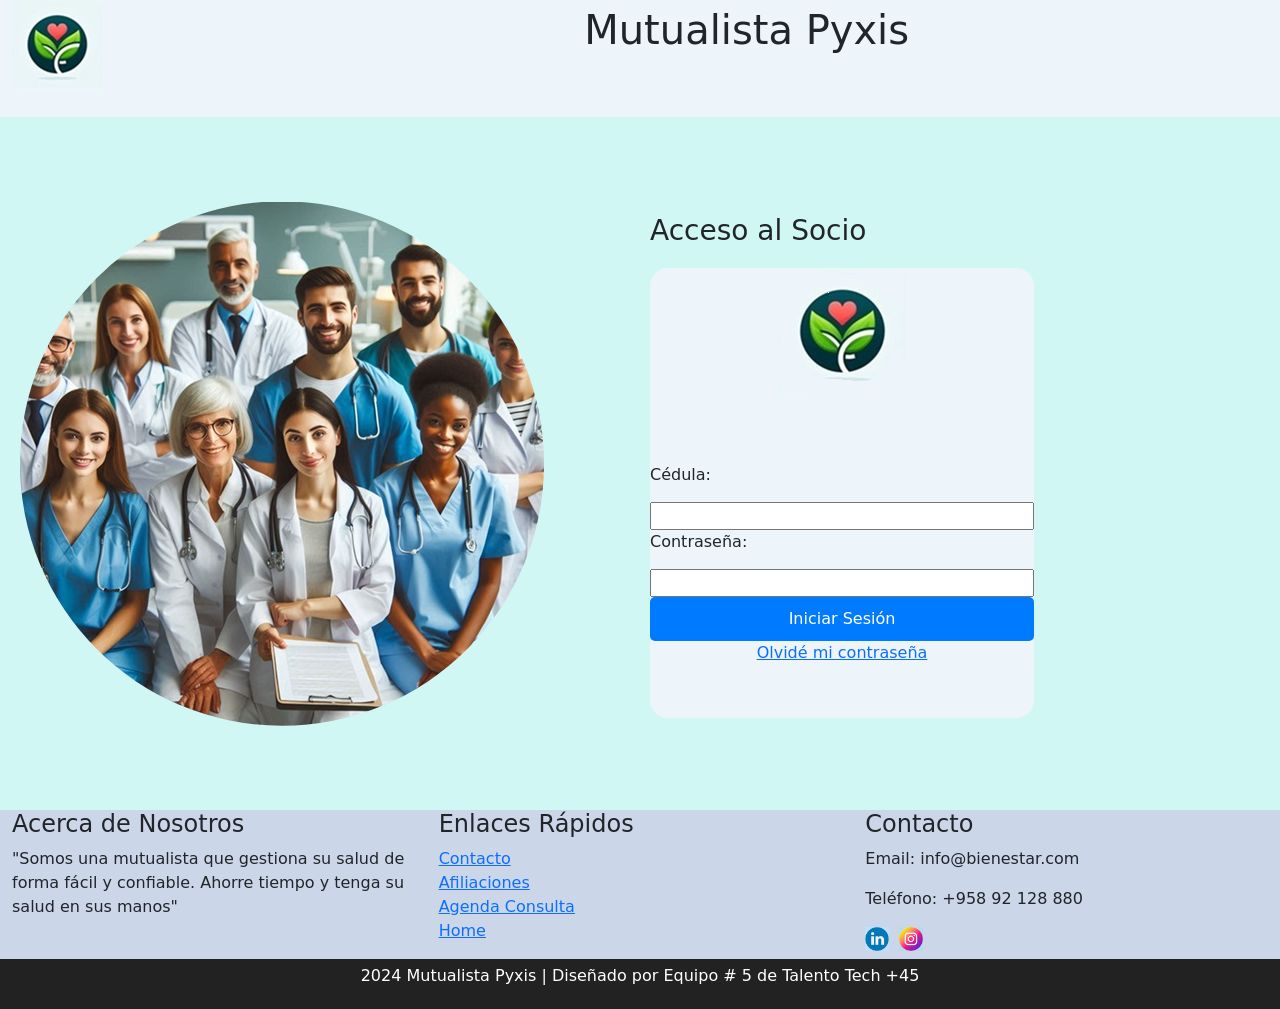
==== pages/accesosocio.html @ 52e59b2b "segunda entrega completa" ====
<!DOCTYPE html>
<html lang="en">

<head>
    <meta charset="UTF-8">
    <meta name="viewport" contacto="width=device-width, initial-scale=1.0">
    <link href="https://cdn.jsdelivr.net/npm/bootstrap@5.3.3/dist/css/bootstrap.min.css" rel="stylesheet"
        integrity="sha384-QWTKZyjpPEjISv5WaRU9OFeRpok6YctnYmDr5pNlyT2bRjXh0JMhjY6hW+ALEwIH" crossorigin="anonymous">
    <link rel="stylesheet" href="../css/stile.css">
    <title>Acceso al Socio</title>
</head>

<body class="body-grid">
    <header class="container-fluid">
        <div class="row">
            <div class="col-lg-2"><img src="../assets/images/logop1.jpg" alt="logo">
            </div>
            <div class="col-lg-10 d-flex justify-content-center aling-item-center">
                <p class="fs-1">Mutualista Pyxis</p>
            </div>
        </div>
    </header>
    <main class="main-socio">
        <section id="sec1_grid">
            <img src="../assets/images/medicosGrandes.jpeg" class="img-fluid" alt="portada">
        </section>
        <section id="sec2_grid">

            <p class="fs-3">Acceso al Socio</p>
            <div class="login-container">
                <div id="logo-chico">
                    <img src="../assets/images/logochico.jpg" alt="Logo mas chico" class="logochico">
                </div>
                <form class="login-form">
                    <div class="form-group">
                        <label for="cedula">Cédula:</label>
                        <input type="text" id="cedula" name="cedula" required>
                    </div>
                    <div class="form-group">
                        <label for="password">Contraseña:</label>
                        <input type="password" id="password" name="password" required>
                    </div>
                    <div class="form-group">
                        <button type="submit" id="submit">Iniciar Sesión</button>
                    </div>
                    <div class="form-footer">
                        <a href="#">Olvidé mi contraseña</a>
                    </div>
                </form>
            </div>

        </section>
    </main>

    </section>

    </main>
    <footer class="container-fluid">
        <div class="row">
            <section class="col-sm-12 col-md-12 col-lg-4">
                <h4>Acerca de Nosotros</h4>
                <p>"Somos una mutualista que gestiona su salud de forma fácil y confiable. Ahorre tiempo y tenga su
                    salud en sus manos"</p>
            </section>
            <section class="col-sm-12 col-md-12 col-lg-4">
                <h4>Enlaces Rápidos</h4>
                <ul style="list-style: none; padding: 0;">
                    <li><a href="../pages/contactos.html">Contacto</a></li>
                    <li><a href="../pages/afiliaciones.html">Afiliaciones</a></li>
                    <li><a href="../pages/agenda.html">Agenda Consulta</a></li>
                    <li><a href="../index.html">Home</a></li>
                </ul>
            </section>
            <section class="col-sm-12 col-md-12 col-lg-4">
                <h4>Contacto</h4>
                <p>Email: info@bienestar.com</p>
                <p>Teléfono: +958 92 128 880</p>
                <div style="display: flex; gap: 10px;">
                    <img src="../assets/images/link.jpg" alt="Logo linkedin" style="width: 24px; height: 24px;" />
                    <img src="../assets/images/insta.jpg" alt="Logo instag" style="width: 24px; height: 24px;" />
            </section>
            <div class="footer-end">
                <p>2024 Mutualista Pyxis | Diseñado por Equipo # 5 de Talento Tech +45</p>
            </div>
        </div>
    </footer>
    <script src=" https://cdn.jsdelivr.net/npm/bootstrap@5.3.3/dist/js/bootstrap.bundle.min.js"
        integrity="sha384-YvpcrYf0tY3lHB60NNkmXc5s9fDVZLESaAA55NDzOxhy9GkcIdslK1eN7N6jIeHz" crossorigin="anonymous">
        </script>
</body>

</html>
---- css/stile.css ----
* {
    margin: 0;
    padding: 0;
}

body {
    height: 100vh;
    background-color: #cbd7e9;
}

header {
    height: 13vh;
    background-color: rgb(237, 245, 250);
}

main {
    height: 77vh;
    background-color: rgb(209, 247, 245);
}

footer {
    height: 10vh;
}

.btn-primary {
    background-color: #1f4e4c !important;
    /* Cambia el color de fondo */
    border-color: #1f4e4c !important;
    /* Cambia el color del borde */
    height: 45% !important;
    display: flex !important;
    justify-content: center !important;
    align-items: center !important;
    border-left: 10px;
    width: 100% !important;
}

.btn-particular {
    background-color: #1f4e4c !important;
    border-color: #1f4e4c !important;

    max-width: 20%;
}

.btn-primary:hover {
    background-color: #4874b7 !important;
    /* Color de fondo al pasar el ratón */
    border-color: #4874b7 !important;
    /* Color del borde al pasar el ratón */
}

.img-fluid {
    height: 65% !important;
    border-radius: 60% !important;
    padding: 2% 0% !important;

}

.footer-end {
    text-align: center !important;
    padding: 5px !important;
    background-color: #222 !important;
    color: #ffffff !important;
    width: 100% !important;



}

/********Estilo de la página Contactos, la cual está diseñana en Flex*******************************/
.main-contacto {
    display: flex;
    justify-content: space-around;
    align-items: center;
    padding: 20px;
    background-color: #f5f5f5;
}

.contact-form-container {
    background-color: white;
    padding: 20px;
    border-radius: 8px;
    box-shadow: 0 4px 8px rgba(0, 0, 0, 0.1);
    width: 100%;
    max-width: 400px;

}

h2 {
    text-align: center;
    margin-bottom: 20px;
}

h1 {
    text-align: center !important;
    margin-bottom: 20px !important;
}

.contact-form {
    display: flex;
    flex-direction: column;
}

.contact-form label {
    margin-bottom: 5px;
    font-weight: bold;
}

.contact-form input,
.contact-form textarea {
    margin-bottom: 15px;
    padding: 10px;
    border: 1px solid #ccc;
    border-radius: 4px;
    font-size: 16px;
    width: 100%;
}

.contact-form textarea {
    resize: vertical;
    height: 100px;
}

.contact-form button {
    padding: 10px;
    background-color: #007BFF;
    color: white;
    border: none;
    border-radius: 4px;
    cursor: pointer;
    font-size: 16px;
    transition: background-color 0.3s;
}

.contact-form button:hover {
    background-color: #0056b3;
}

/******************************Estilo para la pagina de Acceso al Socio, está diseñada con modelo Grids****************************************/
.body-grid {
    height: 100vh;
    display: grid;
}

.main-socio {
    
    height: 77vh;
    display: grid;
    grid-template-columns: 1fr 1fr;
    gap: 20px;
    align-items: center;
    padding: 20px;
}

#sect1_grid img{
    /*grid-area: sect1;
    display: grid;*/
    width: 100%;
    height: auto;
    border-radius: 10px;
    padding: 20px;
}

#sect2_grid {
    /*grid-area: sect1;
    display: flex;
    align-items: center;
    justify-content: center;
    text-align: center;
    padding: 20px;*/
    display: flex;
    flex-direction: column;
    justify-content: center;
    align-items: center;
    text-align: center;

}

#imagen {
    display: grid;
    place-items: center;
    /* Centrar la imagen vertical y horizontalmente */
    background-color: #e9ecef;
}

#imagenimg {
    max-width: 100%;
    height: auto;
    border-radius: 10px;
}

.login-container {
    display: grid;
    gap: 15px;
    width: 30vw;
    height: 50vh;
    max-width: 80%;
    background-color: rgb(237, 245, 250);
    border-radius: 18px;
}

#logo-chico {
    text-align: center;
}

.login-containerh2,
.login-formh3 {
    text-align: center;
}

.form-group {
    display: grid;
    gap: 15px;
}

.form-grouplabel {
    font-weight: bold;
}

.form-groupinput {
    padding: 10px;
    border: 1px solid #ccc;
    border-radius: 5px;
}

#submit {
    padding: 10px;
    background-color: #007bff;
    color: white;
    border: none;
    border-radius: 5px;
    cursor: pointer;
    font-size: 1rem;
    text-align: center;
}

#submit:hover {
    background-color: #406994;
}

.form-footer {
    text-align: center;
}

.form-footera {
    color: #007bff;
    text-decoration: none;
}

.form-footera:hover {
    text-decoration: underline;
}
.login-form{
    height: 80%;
}

/*********************************media query para screen chicas**********************************/
@media (max-width: 768px) {
    .main-socio {
        grid-template-columns: 1fr;
        /* Una sola columna */
        gap: 20px;
    }

    #sec1_grid img {
        max-width: 100%;
        margin-bottom: 20px;
        padding: 25px;
    }
    #sec1_grid, #sec2_grid {
        text-align: center;
        padding: 10px;
        width: 100vw;
    }
    .login-form{
        height: 70%;
    }
    .login-container {
        
        height: auto;
        
        
    }
}
/*************************estilo del mapa de la pag Policlínicas**********************************/
.map-iframe {
    width: 45wv;
    height: 35px;
    border: 0;
}
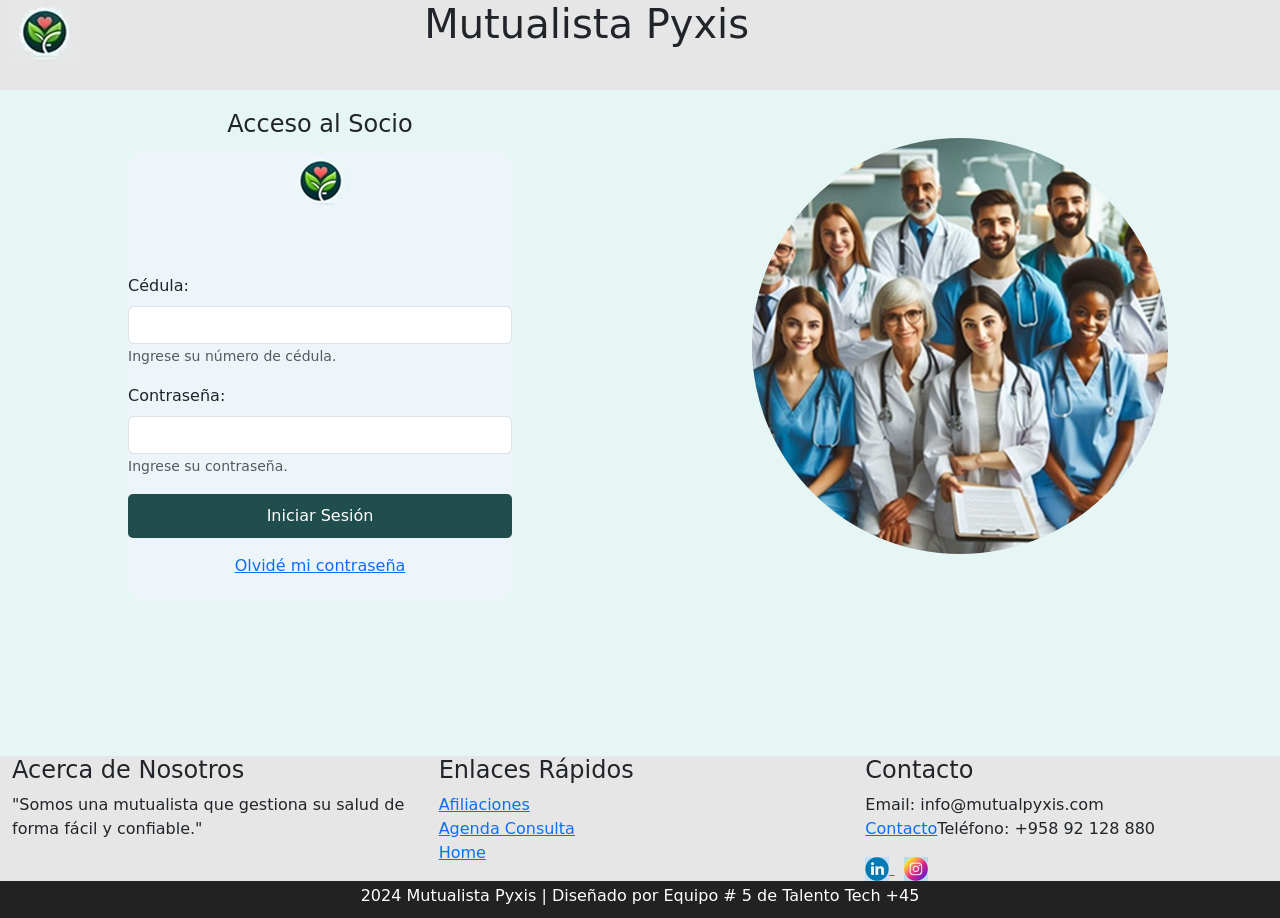
==== commit 03a18b75: "cambios que completan la 3ra entrega del proyecto" ====
--- a/pages/accesosocio.html
+++ b/pages/accesosocio.html
@@ -1,71 +1,73 @@
 <!DOCTYPE html>
 <html lang="en">
-
 <head>
     <meta charset="UTF-8">
-    <meta name="viewport" contacto="width=device-width, initial-scale=1.0">
+    <meta name="viewport"content="width=device-width, initial-scale=1.0">
     <link href="https://cdn.jsdelivr.net/npm/bootstrap@5.3.3/dist/css/bootstrap.min.css" rel="stylesheet"
         integrity="sha384-QWTKZyjpPEjISv5WaRU9OFeRpok6YctnYmDr5pNlyT2bRjXh0JMhjY6hW+ALEwIH" crossorigin="anonymous">
     <link rel="stylesheet" href="../css/stile.css">
     <title>Acceso al Socio</title>
 </head>
 
-<body class="body-grid">
+<body>
     <header class="container-fluid">
         <div class="row">
-            <div class="col-lg-2"><img src="../assets/images/logop1.jpg" alt="logo">
+            <div class="col-lg-2">
+                <img src="../assets/images/logop-1.webp" alt="Logo de Mutualista Pyxis" class="logo-secundario">
             </div>
-            <div class="col-lg-10 d-flex justify-content-center aling-item-center">
-                <p class="fs-1">Mutualista Pyxis</p>
+            <div class="col-lg-7 d-flex justify-content-center align-items-center">
+                <h1 class="fs-1">Mutualista Pyxis</h1>
             </div>
         </div>
     </header>
-    <main class="main-socio">
-        <section id="sec1_grid">
-            <img src="../assets/images/medicosGrandes.jpeg" class="img-fluid" alt="portada">
-        </section>
-        <section id="sec2_grid">
-
-            <p class="fs-3">Acceso al Socio</p>
-            <div class="login-container">
-                <div id="logo-chico">
-                    <img src="../assets/images/logochico.jpg" alt="Logo mas chico" class="logochico">
+    <main class="container-fluid">
+        <div class="row">
+            <!-- Sección de Acceso al Socio -->
+            <section class="col-sm-12 col-md-12 col-lg-6 d-flex flex-column justify-content-center align-items-center w-95 h-100" aria-labelledby="acceso-socio-title">
+                <h2 id="acceso-socio-title" class="fs-4 text-center mt-3 p-1 m-2">Acceso al Socio</h2>
+                <div class="login-container">
+                    <div id="logo-chico" class="mb-4">
+                        <img src="../assets/images/logochico.jpg" alt="Logo de Mutualista Pyxis">
+                    </div>
+                    <form class="login-form" action="#" method="post" aria-label="Formulario de acceso al socio">
+                        <div class="mb-3">
+                            <label for="cedula" class="form-label">Cédula:</label>
+                            <input type="text" id="cedula" name="cedula" class="form-control" required aria-label="Ingrese su cédula" aria-describedby="cedulasocio">
+                            <small id="cedulaHelp" class="form-text text-muted">Ingrese su número de cédula.</small>
+                        </div>
+                        <div class="mb-3">
+                            <label for="password" class="form-label">Contraseña:</label>
+                            <input type="password" id="password" name="password" class="form-control" required aria-label="Ingrese su contraseña" aria-describedby="passwordsocio">
+                            <small id="passwordHelp" class="form-text text-muted">Ingrese su contraseña.</small>
+                        </div>
+                        <div class="mb-3">
+                            <button type="submit" id="submit" class="btn btn-primary w-100" aria-label="Iniciar sesión">Iniciar Sesión</button>
+                        </div>
+                        <div class="form-footer">
+                            <a href="#" aria-label="Enlace para recuperar la contraseña">Olvidé mi contraseña</a>
+                        </div>
+                    </form>
                 </div>
-                <form class="login-form">
-                    <div class="form-group">
-                        <label for="cedula">Cédula:</label>
-                        <input type="text" id="cedula" name="cedula" required>
-                    </div>
-                    <div class="form-group">
-                        <label for="password">Contraseña:</label>
-                        <input type="password" id="password" name="password" required>
-                    </div>
-                    <div class="form-group">
-                        <button type="submit" id="submit">Iniciar Sesión</button>
-                    </div>
-                    <div class="form-footer">
-                        <a href="#">Olvidé mi contraseña</a>
-                    </div>
-                </form>
-            </div>
-
-        </section>
+            </section>
+    
+            <!-- Sección de Imagen de Portada -->
+            <section class="col-sm-12 col-md-12 col-lg-6 p-0 w-90 h-90 d-flex justify-content-center mt-5" aria-labelledby="portada-Acceso-socio">
+                <h2 id="portada-title" class="visually-hidden">Imagen de portada</h2>
+                <img src="../assets/images/medicosGrandes.jpeg" class="img-fluid imag-oculta" alt="Imagen de portada con médicos">
+            </section>
+        </div>
     </main>
-
-    </section>
-
-    </main>
-    <footer class="container-fluid">
+    <footer class="container-fluid ">
         <div class="row">
             <section class="col-sm-12 col-md-12 col-lg-4">
                 <h4>Acerca de Nosotros</h4>
-                <p>"Somos una mutualista que gestiona su salud de forma fácil y confiable. Ahorre tiempo y tenga su
-                    salud en sus manos"</p>
+                <p>"Somos una mutualista que gestiona su salud de forma fácil y confiable."</p>
+
             </section>
             <section class="col-sm-12 col-md-12 col-lg-4">
                 <h4>Enlaces Rápidos</h4>
-                <ul style="list-style: none; padding: 0;">
-                    <li><a href="../pages/contactos.html">Contacto</a></li>
+                <ul class="enlaces-rapidos">
+
                     <li><a href="../pages/afiliaciones.html">Afiliaciones</a></li>
                     <li><a href="../pages/agenda.html">Agenda Consulta</a></li>
                     <li><a href="../index.html">Home</a></li>
@@ -73,14 +75,25 @@
             </section>
             <section class="col-sm-12 col-md-12 col-lg-4">
                 <h4>Contacto</h4>
-                <p>Email: info@bienestar.com</p>
-                <p>Teléfono: +958 92 128 880</p>
-                <div style="display: flex; gap: 10px;">
-                    <img src="../assets/images/link.jpg" alt="Logo linkedin" style="width: 24px; height: 24px;" />
-                    <img src="../assets/images/insta.jpg" alt="Logo instag" style="width: 24px; height: 24px;" />
+                <ul class="enlaces-rapidos">
+
+                    <li><a>Email: info@mutualpyxis.com</a></li>
+                    <li><a href="../pages/contactos.html">Contacto</a><a>Teléfono: +958 92 128 880</a> </li>
+
+                </ul>
+                <div class="social-icons h-80">
+                    <a href="https://www.linkedin.com/in/perfil-pyxis-linkedin" target="_blank"
+                        rel="noopener noreferrer" aria-label="LinkedIn">
+                        <img src="../assets/images/link.jpg" alt="Logo LinkedIn">
+                    </a>
+                    <a href="https://www.instagram.com/perfil-pyxis-instagram" target="_blank" rel="noopener noreferrer"
+                        aria-label="Instagram">
+                        <img src="../assets/images/insta.jpg" alt="Logo Instagram">
+                    </a>
+                </div>
             </section>
             <div class="footer-end">
-                <p>2024 Mutualista Pyxis | Diseñado por Equipo # 5 de Talento Tech +45</p>
+                <h6>2024 Mutualista Pyxis | Diseñado por Equipo # 5 de Talento Tech +45</h6>
             </div>
         </div>
     </footer>
--- a/css/stile.css
+++ b/css/stile.css
@@ -5,41 +5,38 @@
 
 body {
     height: 100vh;
-    background-color: #cbd7e9;
+    background-color: rgb(230, 230, 230);
 }
 
 header {
-    height: 13vh;
-    background-color: rgb(237, 245, 250);
+    height: 10vh;
+    background-color: rgb(230, 230, 230);
 }
 
 main {
-    height: 77vh;
-    background-color: rgb(209, 247, 245);
+    height: 74vh;
+    background-color: rgb(229, 246, 245);
+    flex-grow: 1;
+
 }
 
 footer {
-    height: 10vh;
+    height: 16vh;
+    background-color: rgb(230, 230, 230);
 }
 
 .btn-primary {
     background-color: #1f4e4c !important;
-    /* Cambia el color de fondo */
+
     border-color: #1f4e4c !important;
-    /* Cambia el color del borde */
-    height: 45% !important;
+
+    height: 85%;
     display: flex !important;
     justify-content: center !important;
     align-items: center !important;
-    border-left: 10px;
+    /* border-left: 20px;*/
     width: 100% !important;
-}
-
-.btn-particular {
-    background-color: #1f4e4c !important;
-    border-color: #1f4e4c !important;
-
-    max-width: 20%;
+
 }
 
 .btn-primary:hover {
@@ -53,7 +50,11 @@
     height: 65% !important;
     border-radius: 60% !important;
     padding: 2% 0% !important;
-
+    padding-top: 0px !important;
+    padding-bottom: 0px !important;
+    margin-top: 0 !important;
+    margin-bottom: 0 !important;
+    
 }
 
 .footer-end {
@@ -62,9 +63,35 @@
     background-color: #222 !important;
     color: #ffffff !important;
     width: 100% !important;
-
-
-
+    height: 50% !important;
+
+
+
+}
+
+.enlaces-rapidos {
+    list-style: none;
+    padding: 0;
+}
+
+.contactos {
+    display: flex;
+    gap: 10px;
+}
+
+.social-icons a {
+    margin-right: 10px;
+}
+
+.social-icons img {
+    width: 24px;
+    height: 24px;
+    transition: transform 0.3s;
+}
+
+.social-icons img:hover {
+    transform: scale(1.4);
+    /* Efecto de zoom al pasar el ratón por encima */
 }
 
 /********Estilo de la página Contactos, la cual está diseñana en Flex*******************************/
@@ -143,7 +170,7 @@
 }
 
 .main-socio {
-    
+
     height: 77vh;
     display: grid;
     grid-template-columns: 1fr 1fr;
@@ -152,29 +179,6 @@
     padding: 20px;
 }
 
-#sect1_grid img{
-    /*grid-area: sect1;
-    display: grid;*/
-    width: 100%;
-    height: auto;
-    border-radius: 10px;
-    padding: 20px;
-}
-
-#sect2_grid {
-    /*grid-area: sect1;
-    display: flex;
-    align-items: center;
-    justify-content: center;
-    text-align: center;
-    padding: 20px;*/
-    display: flex;
-    flex-direction: column;
-    justify-content: center;
-    align-items: center;
-    text-align: center;
-
-}
 
 #imagen {
     display: grid;
@@ -250,41 +254,142 @@
 .form-footera:hover {
     text-decoration: underline;
 }
-.login-form{
+
+.login-form {
     height: 80%;
 }
 
 /*********************************media query para screen chicas**********************************/
-@media (max-width: 768px) {
-    .main-socio {
-        grid-template-columns: 1fr;
-        /* Una sola columna */
-        gap: 20px;
-    }
-
-    #sec1_grid img {
-        max-width: 100%;
-        margin-bottom: 20px;
-        padding: 25px;
-    }
-    #sec1_grid, #sec2_grid {
-        text-align: center;
-        padding: 10px;
-        width: 100vw;
-    }
-    .login-form{
-        height: 70%;
-    }
+
+@media (max-width: 576px) {
+    .img-fluid {
+        padding-top: 0px;
+        padding-bottom: 0px;
+        margin-top: 0;
+        margin-bottom: 0;
+        max-height: 25vh !important;
+        overflow-y: scroll;
+    }
+
+    .btn-primary {
+        height: 100%;
+        display: grid;
+        gap: 50px !important;
+        padding: 0%;
+    }
+
+    .form-select {
+
+        height: 80%;
+
+    }
+
+    .logo-secundario {
+        height: 80%;
+    }
+
+    .fs-1 {
+        padding: 0 !important;
+    }
+
+    .fs-4 {
+        padding-top: 10% !important;
+        padding-bottom: 0% !important;
+        
+    }
+
+    .col-12.col-sm-12.col-lg-3 {
+        padding-top: 0% !important;
+        padding-bottom: 0% !important;
+        height: 80% !important;
+    }
+
+    .imag-oculta {
+        display: none !important;
+    }
+    
     .login-container {
-        
-        height: auto;
-        
-        
-    }
-}
+        width: 70%;
+        height: 50% !important;
+        padding-bottom: 1% !important;
+        padding: 0%;
+    }
+    #logo-chico {
+        padding: 0% !important;
+        margin: 0% !important;
+    }
+    .mb-3 {
+        margin: 0% !important;
+    }
+    /*****formulario afiliacion********/
+    .form-control {
+        height: 35% !important;
+        overflow-y: scroll !important;
+        padding-top: 0%;
+       
+    }
+    .col-sm-12.col-md-12.col-lg-12 {
+        padding: 0% !important;
+
+    }
+    .form-control.policlinica {
+        height: 65% !important;
+        overflow-y: scroll !important;
+        padding-top: 0%;
+            
+    }
+    
+    
+
+}
+
 /*************************estilo del mapa de la pag Policlínicas**********************************/
 .map-iframe {
     width: 45wv;
     height: 35px;
     border: 0;
-}+
+}
+/**********************imagen de fondo para la pag Nosostros*************************************/
+.bg-image {
+    background-image: url('../assets/images/logoGigante.jpg');
+    background-size: cover;
+    background-position: center;
+    background-repeat: no-repeat;
+    background-attachment: fixed; /* Para que la imagen se quede fija al hacer scroll */
+    color: #2d2c2c !important; /* Asegúrate de que el texto sea legible sobre la imagen */
+    position: relative;
+    height: 100vh;
+  }
+  .overlay {
+    position: absolute;
+    top: 0;
+    left: 0;
+    width: 100%;
+    height: 100%;
+    background: rgba(0, 0, 0, 0.5); /* Ajusta el color y la opacidad */
+    z-index: 1;
+  }
+  
+  .container {
+    position: relative;
+    z-index: 2; /* Asegúrate de que el contenido esté encima del overlay */
+  }
+  .container {
+    background: rgba(255, 255, 255, 0.7); /* Fondo blanco semi-transparente */
+    padding: 20px;
+    border-radius: 8px; 
+  }
+
+  
+  /************************************animation para la imagen de portada index*******************************************************/
+  .shine-effect {
+    transition: all 0.3s ease-in-out;
+}
+
+.shine-effect:hover {
+    filter: brightness(1.2);
+    box-shadow: 0 0 15px rgba(255, 255, 255, 0.5);
+}
+  
+ /************************************animation para la imagen de portada index*******************************************************/
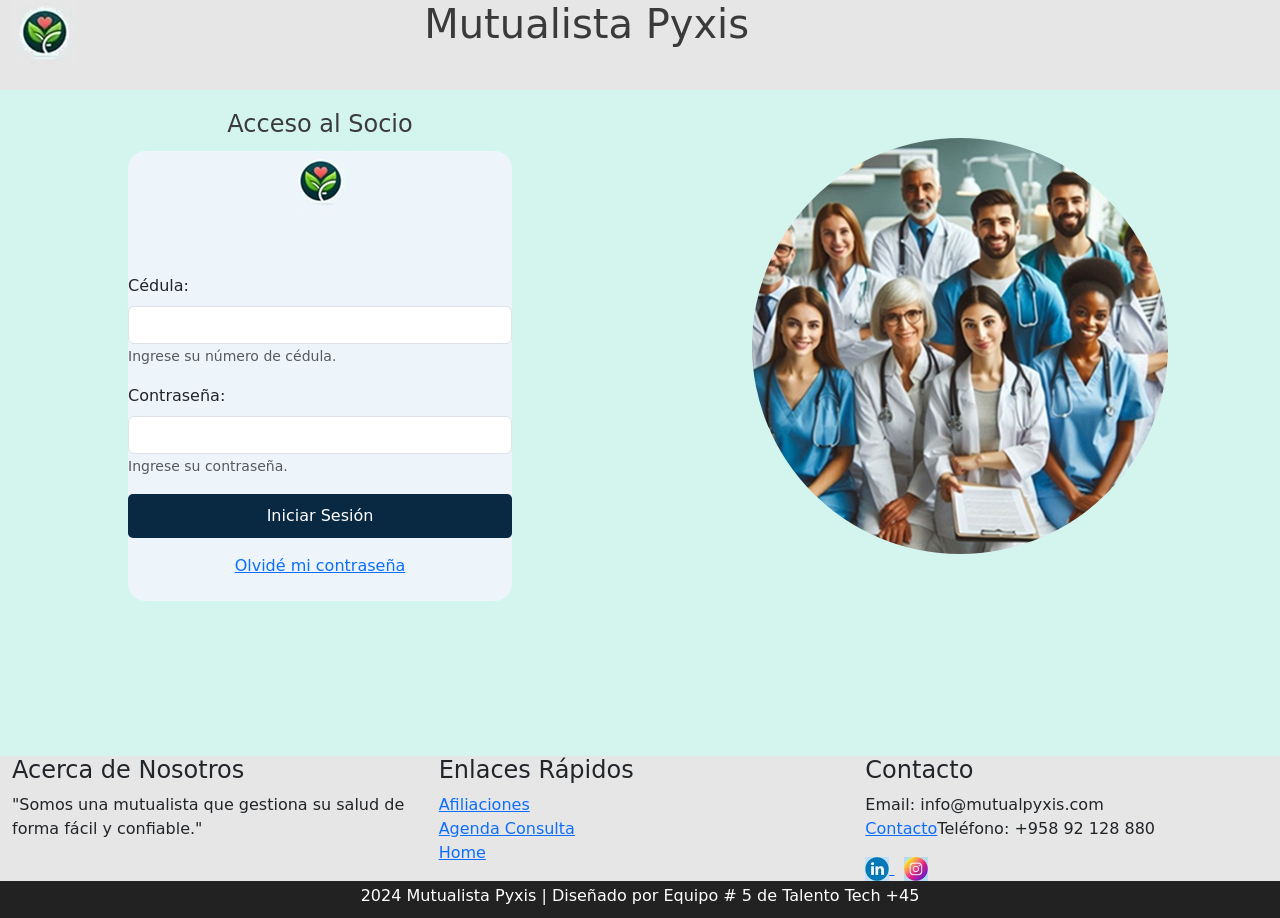
==== commit 842a6a1f: "Entrega 3 completa" ====
--- a/pages/accesosocio.html
+++ b/pages/accesosocio.html
@@ -1,11 +1,15 @@
 <!DOCTYPE html>
 <html lang="en">
+
 <head>
     <meta charset="UTF-8">
-    <meta name="viewport"content="width=device-width, initial-scale=1.0">
+    <meta name="viewport" content="width=device-width, initial-scale=1.0">
+    <meta name="description"
+        content="Mutualista Pyxis le ofrece un solo lugar para que gestione sus trámites de salud, agenda médica, historial médico, farmacia, entre otras" />
+    <meta name="keywords" content="agenda medica, farmacia,mutualista,policlínica" />
     <link href="https://cdn.jsdelivr.net/npm/bootstrap@5.3.3/dist/css/bootstrap.min.css" rel="stylesheet"
         integrity="sha384-QWTKZyjpPEjISv5WaRU9OFeRpok6YctnYmDr5pNlyT2bRjXh0JMhjY6hW+ALEwIH" crossorigin="anonymous">
-    <link rel="stylesheet" href="../css/stile.css">
+    <link rel="stylesheet" href="../css/style.css">
     <title>Acceso al Socio</title>
 </head>
 
@@ -22,9 +26,11 @@
     </header>
     <main class="container-fluid">
         <div class="row">
-            <!-- Sección de Acceso al Socio -->
-            <section class="col-sm-12 col-md-12 col-lg-6 d-flex flex-column justify-content-center align-items-center w-95 h-100" aria-labelledby="acceso-socio-title">
-                <h2 id="acceso-socio-title" class="fs-4 text-center mt-3 p-1 m-2">Acceso al Socio</h2>
+            <!--------------------------------------------------- Sección de Acceso al Socio ------------------------------------------->
+            <section
+                class="col-sm-12 col-md-12 col-lg-6 d-flex flex-column justify-content-center align-items-center w-95 h-100"
+                aria-labelledby="titulo-acceso-socio">
+                <h2 id="titulo-acceso-socio" class="fs-4 text-center mt-3 p-1 m-2">Acceso al Socio</h2>
                 <div class="login-container">
                     <div id="logo-chico" class="mb-4">
                         <img src="../assets/images/logochico.jpg" alt="Logo de Mutualista Pyxis">
@@ -32,16 +38,19 @@
                     <form class="login-form" action="#" method="post" aria-label="Formulario de acceso al socio">
                         <div class="mb-3">
                             <label for="cedula" class="form-label">Cédula:</label>
-                            <input type="text" id="cedula" name="cedula" class="form-control" required aria-label="Ingrese su cédula" aria-describedby="cedulasocio">
+                            <input type="text" id="cedula" name="cedula" class="form-control" required
+                                aria-label="Ingrese su cédula" aria-describedby="cedulasocio">
                             <small id="cedulaHelp" class="form-text text-muted">Ingrese su número de cédula.</small>
                         </div>
                         <div class="mb-3">
                             <label for="password" class="form-label">Contraseña:</label>
-                            <input type="password" id="password" name="password" class="form-control" required aria-label="Ingrese su contraseña" aria-describedby="passwordsocio">
+                            <input type="password" id="password" name="password" class="form-control" required
+                                aria-label="Ingrese su contraseña" aria-describedby="passwordsocio">
                             <small id="passwordHelp" class="form-text text-muted">Ingrese su contraseña.</small>
                         </div>
                         <div class="mb-3">
-                            <button type="submit" id="submit" class="btn btn-primary w-100" aria-label="Iniciar sesión">Iniciar Sesión</button>
+                            <button type="submit" id="submit" class="btn btn-primary w-100"
+                                aria-label="Iniciar sesión">Iniciar Sesión</button>
                         </div>
                         <div class="form-footer">
                             <a href="#" aria-label="Enlace para recuperar la contraseña">Olvidé mi contraseña</a>
@@ -49,11 +58,13 @@
                     </form>
                 </div>
             </section>
-    
-            <!-- Sección de Imagen de Portada -->
-            <section class="col-sm-12 col-md-12 col-lg-6 p-0 w-90 h-90 d-flex justify-content-center mt-5" aria-labelledby="portada-Acceso-socio">
+
+            <!------------------------------------- Sección de Imagen de Portada----------------------------------------------------- -->
+            <section class="col-sm-12 col-md-12 col-lg-6 p-0 w-90 h-90 d-flex justify-content-center mt-5"
+                aria-labelledby="portada-Acceso-socio">
                 <h2 id="portada-title" class="visually-hidden">Imagen de portada</h2>
-                <img src="../assets/images/medicosGrandes.jpeg" class="img-fluid imag-oculta" alt="Imagen de portada con médicos">
+                <img src="../assets/images/medicosGrandes.jpeg" class="img-fluid imag-oculta"
+                    alt="Imagen de portada con médicos">
             </section>
         </div>
     </main>
--- a/css/style.css
+++ b/css/style.css
@@ -0,0 +1,320 @@
+@charset "UTF-8";
+* {
+  margin: 0;
+  padding: 0;
+}
+
+body {
+  height: 100vh;
+  background-color: rgb(230, 230, 230);
+}
+
+.btn-primary {
+  background-color: #092943;
+  border-color: #092943;
+  height: 100% -15;
+  display: flex !important;
+  justify-content: center !important;
+  align-items: center !important;
+  color: #FFDDC7;
+  width: 100%;
+}
+
+.btn-primary:hover {
+  background-color: #278671;
+  border-color: #278671;
+}
+
+header {
+  height: 10vh;
+  background-color: rgb(230, 230, 230);
+}
+
+main {
+  height: 74vh;
+  background-color: #d4f5ee;
+  flex-grow: 1;
+}
+
+footer {
+  height: 16vh;
+  background-color: rgb(230, 230, 230);
+}
+footer .enlaces-rapidos {
+  list-style: none;
+  padding: 0;
+}
+footer .contactos {
+  display: flex;
+  gap: 10px;
+}
+footer .social-icons a {
+  margin-right: 10px;
+}
+footer .social-icons img {
+  width: 24px;
+  height: 24px;
+  transition: transform 0.3s;
+}
+footer .social-icons img:hover {
+  transform: scale(1.4);
+}
+footer .footer-end {
+  text-align: center !important;
+  padding: 5px !important;
+  background-color: #222 !important;
+  color: #ffffff !important;
+  width: 100% !important;
+  height: 50% !important;
+}
+
+.fs-1 {
+  color: rgba(50, 49, 49, 0.9529411765) !important;
+}
+
+.fs-4 {
+  color: rgba(50, 49, 49, 0.9529411765);
+}
+
+h2 {
+  text-align: center;
+  margin-bottom: 20px;
+}
+
+h1 {
+  text-align: center !important;
+  margin-bottom: 20px !important;
+}
+
+.img-fluid {
+  height: 65% !important;
+  border-radius: 60% !important;
+  padding: 2% 0% !important;
+  padding-top: 0px !important;
+  padding-bottom: 0px !important;
+  margin-top: 0 !important;
+  margin-bottom: 0 !important;
+}
+
+.shine-effect {
+  transition: all 0.3s ease-in-out;
+}
+
+.shine-effect:hover {
+  filter: brightness(1.2);
+  box-shadow: 0 0 15px rgba(255, 255, 255, 0.5);
+}
+
+.contact-form-container {
+  background-color: #ffffff;
+  padding: 20px;
+  border-radius: 8px;
+  box-shadow: 0 4px 8px rgba(0, 0, 0, 0.1);
+  width: 100%;
+  max-width: 400px;
+}
+
+.contact-form {
+  display: flex;
+  flex-direction: column;
+}
+
+.contact-form input {
+  margin-bottom: 15px;
+  padding: 10px;
+  border: 1px solid #ccc;
+  border-radius: 4px;
+  font-size: 16px;
+  width: 100%;
+}
+
+.contact-form textarea {
+  margin-bottom: 15px;
+  padding: 10px;
+  border: 1px solid #ccc;
+  border-radius: 4px;
+  font-size: 16px;
+  width: 100%;
+  resize: vertical;
+  height: 100px;
+  height: 100px;
+}
+
+.contact-form button {
+  padding: 10px;
+  background-color: #092943;
+  color: #ffffff;
+  border: none;
+  border-radius: 4px;
+  cursor: pointer;
+  font-size: 16px;
+  transition: background-color 0.3s;
+}
+
+.contact-form button:hover {
+  background-color: #278671;
+}
+
+.login-container {
+  display: grid;
+  gap: 15px;
+  width: 30vw;
+  height: 50vh;
+  max-width: 80%;
+  background-color: rgb(237, 245, 250);
+  border-radius: 18px;
+}
+
+#logo-chico {
+  text-align: center;
+}
+
+.form-group {
+  display: grid;
+  gap: 15px;
+}
+
+.form-grouplabel {
+  font-weight: bold;
+}
+
+.form-groupinput {
+  padding: 10px;
+  border: 1px solid #ccc;
+  border-radius: 5px;
+}
+
+#submit {
+  padding: 10px;
+  background-color: #092943;
+  color: #ffffff;
+  border: none;
+  border-radius: 5px;
+  cursor: pointer;
+  font-size: 1rem;
+  text-align: center;
+}
+
+#submit:hover {
+  background-color: #406994;
+}
+
+.form-footer {
+  text-align: center;
+}
+
+.form-footera {
+  color: #092943;
+  text-decoration: none;
+}
+
+.form-footera:hover {
+  text-decoration: underline;
+}
+
+.login-form {
+  height: 80%;
+}
+
+.bg-image {
+  background-image: url("../assets/images/logoGigante.jpg");
+  background-size: cover;
+  background-position: center;
+  background-repeat: no-repeat;
+  background-attachment: fixed;
+  color: #222 !important;
+  position: relative;
+  height: 100vh;
+  padding-top: 15%;
+}
+
+.overlay {
+  position: absolute;
+  top: 0;
+  left: 0;
+  width: 100%;
+  height: 100%;
+  background: rgba(0, 0, 0, 0.5);
+  z-index: 1;
+}
+
+.container {
+  position: relative;
+  z-index: 2;
+}
+
+.container {
+  background: rgba(255, 255, 255, 0.7);
+  padding: 20px;
+  border-radius: 8px;
+}
+
+@media (max-width: 576px) {
+  .img-fluid {
+    padding-top: 0px;
+    padding-bottom: 0px;
+    margin-top: 0;
+    margin-bottom: 0;
+    max-height: 25vh !important;
+    overflow-y: scroll;
+  }
+  .btn-primary {
+    height: 100%;
+    display: grid;
+    gap: 50px !important;
+    padding: 0%;
+  }
+  .form-select {
+    height: 80%;
+  }
+  .logo-secundario {
+    height: 80%;
+  }
+  /*******************************************Título principal de todas las páginas****************************************************************/
+  .fs-1 {
+    padding: 0 !important;
+  }
+  /*******************************************sub-titulo de todas las páginas no principal*********************************************************/
+  .fs-4 {
+    padding-top: 10% !important;
+    padding-bottom: 0% !important;
+  }
+  .col-12.col-sm-12.col-lg-3 {
+    padding-top: 0% !important;
+    padding-bottom: 0% !important;
+    height: 80% !important;
+  }
+  .imag-oculta {
+    display: none !important;
+  }
+  .login-container {
+    width: 70%;
+    height: 50% !important;
+    padding-bottom: 1% !important;
+    padding: 0%;
+  }
+  /*****acceso al socio********/
+  #logo-chico {
+    padding: 0% !important;
+    margin: 0% !important;
+  }
+  .mb-3 {
+    margin: 0% !important;
+  }
+  /*****formulario afiliacion********/
+  .form-control {
+    height: 35% !important;
+    overflow-y: scroll !important;
+    padding-top: 0%;
+  }
+  .col-sm-12.col-md-12.col-lg-12 {
+    padding: 0% !important;
+  }
+  .form-control.policlinica {
+    height: 65% !important;
+    overflow-y: scroll !important;
+    padding-top: 0%;
+  }
+}
+
+/*# sourceMappingURL=style.css.map */
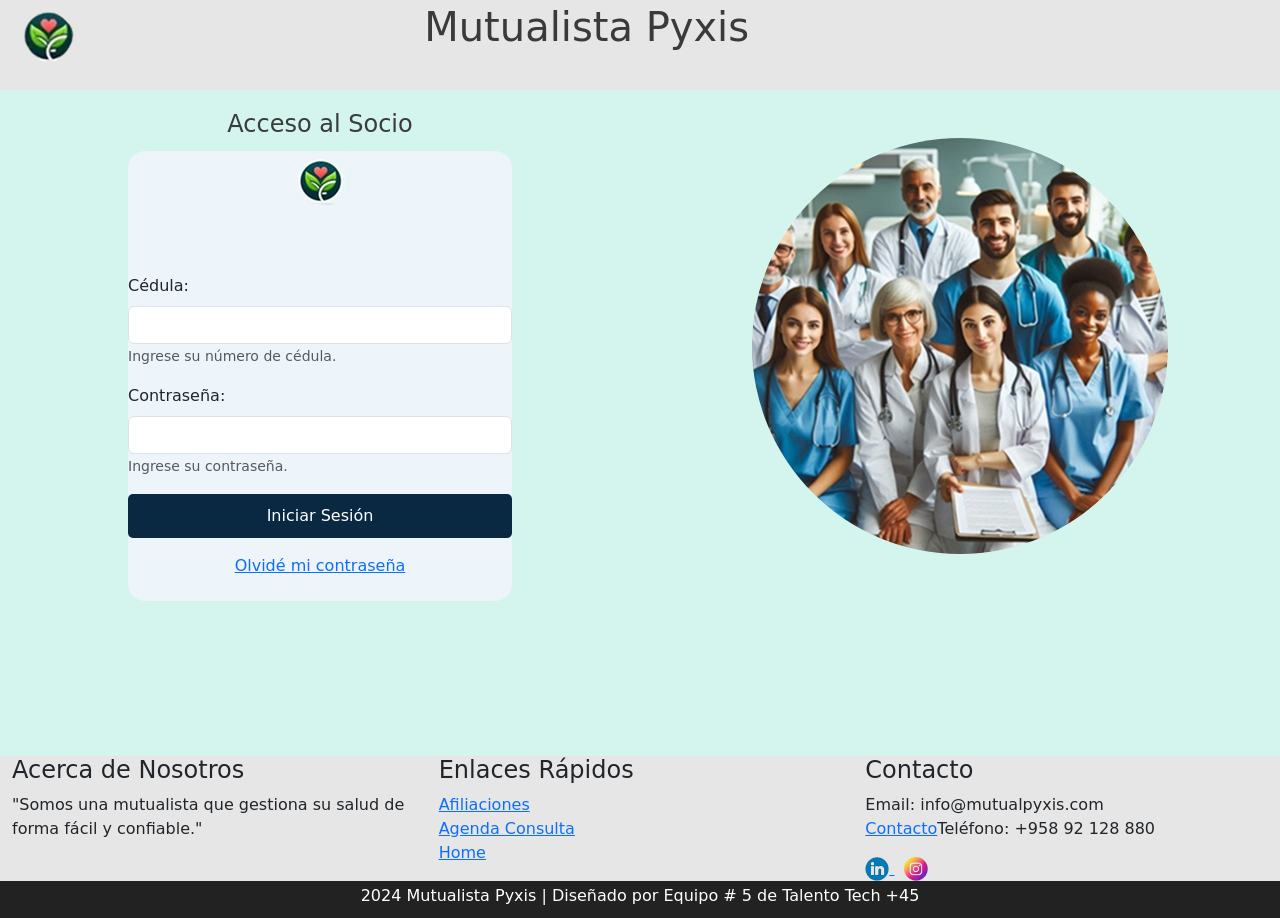
==== commit c122f195: "Entrega final" ====
--- a/pages/accesosocio.html
+++ b/pages/accesosocio.html
@@ -10,6 +10,7 @@
     <link href="https://cdn.jsdelivr.net/npm/bootstrap@5.3.3/dist/css/bootstrap.min.css" rel="stylesheet"
         integrity="sha384-QWTKZyjpPEjISv5WaRU9OFeRpok6YctnYmDr5pNlyT2bRjXh0JMhjY6hW+ALEwIH" crossorigin="anonymous">
     <link rel="stylesheet" href="../css/style.css">
+    <link rel="shortcut icon" href="../assets/images/favicon.ico" type="image/x-icon">
     <title>Acceso al Socio</title>
 </head>
 
@@ -17,7 +18,7 @@
     <header class="container-fluid">
         <div class="row">
             <div class="col-lg-2">
-                <img src="../assets/images/logop-1.webp" alt="Logo de Mutualista Pyxis" class="logo-secundario">
+                <img src="../assets/images/logo1.webp" alt="Logo de Mutualista Pyxis" class="logo-secundario">
             </div>
             <div class="col-lg-7 d-flex justify-content-center align-items-center">
                 <h1 class="fs-1">Mutualista Pyxis</h1>
@@ -95,11 +96,11 @@
                 <div class="social-icons h-80">
                     <a href="https://www.linkedin.com/in/perfil-pyxis-linkedin" target="_blank"
                         rel="noopener noreferrer" aria-label="LinkedIn">
-                        <img src="../assets/images/link.jpg" alt="Logo LinkedIn">
+                        <img src="../assets/images/link.webp" alt="Logo LinkedIn">
                     </a>
                     <a href="https://www.instagram.com/perfil-pyxis-instagram" target="_blank" rel="noopener noreferrer"
                         aria-label="Instagram">
-                        <img src="../assets/images/insta.jpg" alt="Logo Instagram">
+                        <img src="../assets/images/insta.webp" alt="Logo Instagram">
                     </a>
                 </div>
             </section>
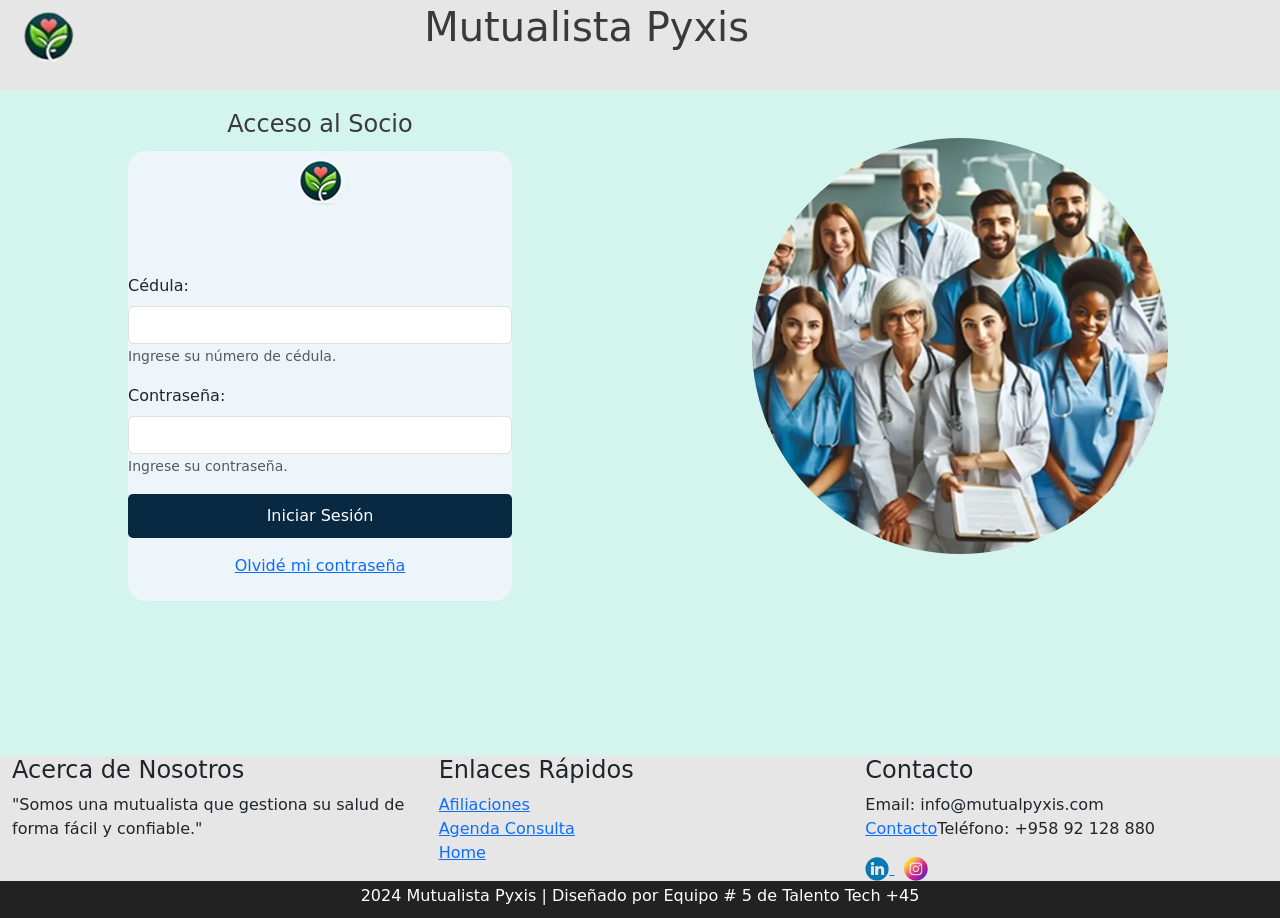
==== commit 017295c0: "Entrega del proyecto final mejorado" ====
--- a/pages/accesosocio.html
+++ b/pages/accesosocio.html
@@ -64,7 +64,7 @@
             <section class="col-sm-12 col-md-12 col-lg-6 p-0 w-90 h-90 d-flex justify-content-center mt-5"
                 aria-labelledby="portada-Acceso-socio">
                 <h2 id="portada-title" class="visually-hidden">Imagen de portada</h2>
-                <img src="../assets/images/medicosGrandes.jpeg" class="img-fluid imag-oculta"
+                <img src="../assets/images/medicosgrandes.webp" class="img-fluid imag-oculta"
                     alt="Imagen de portada con médicos">
             </section>
         </div>
